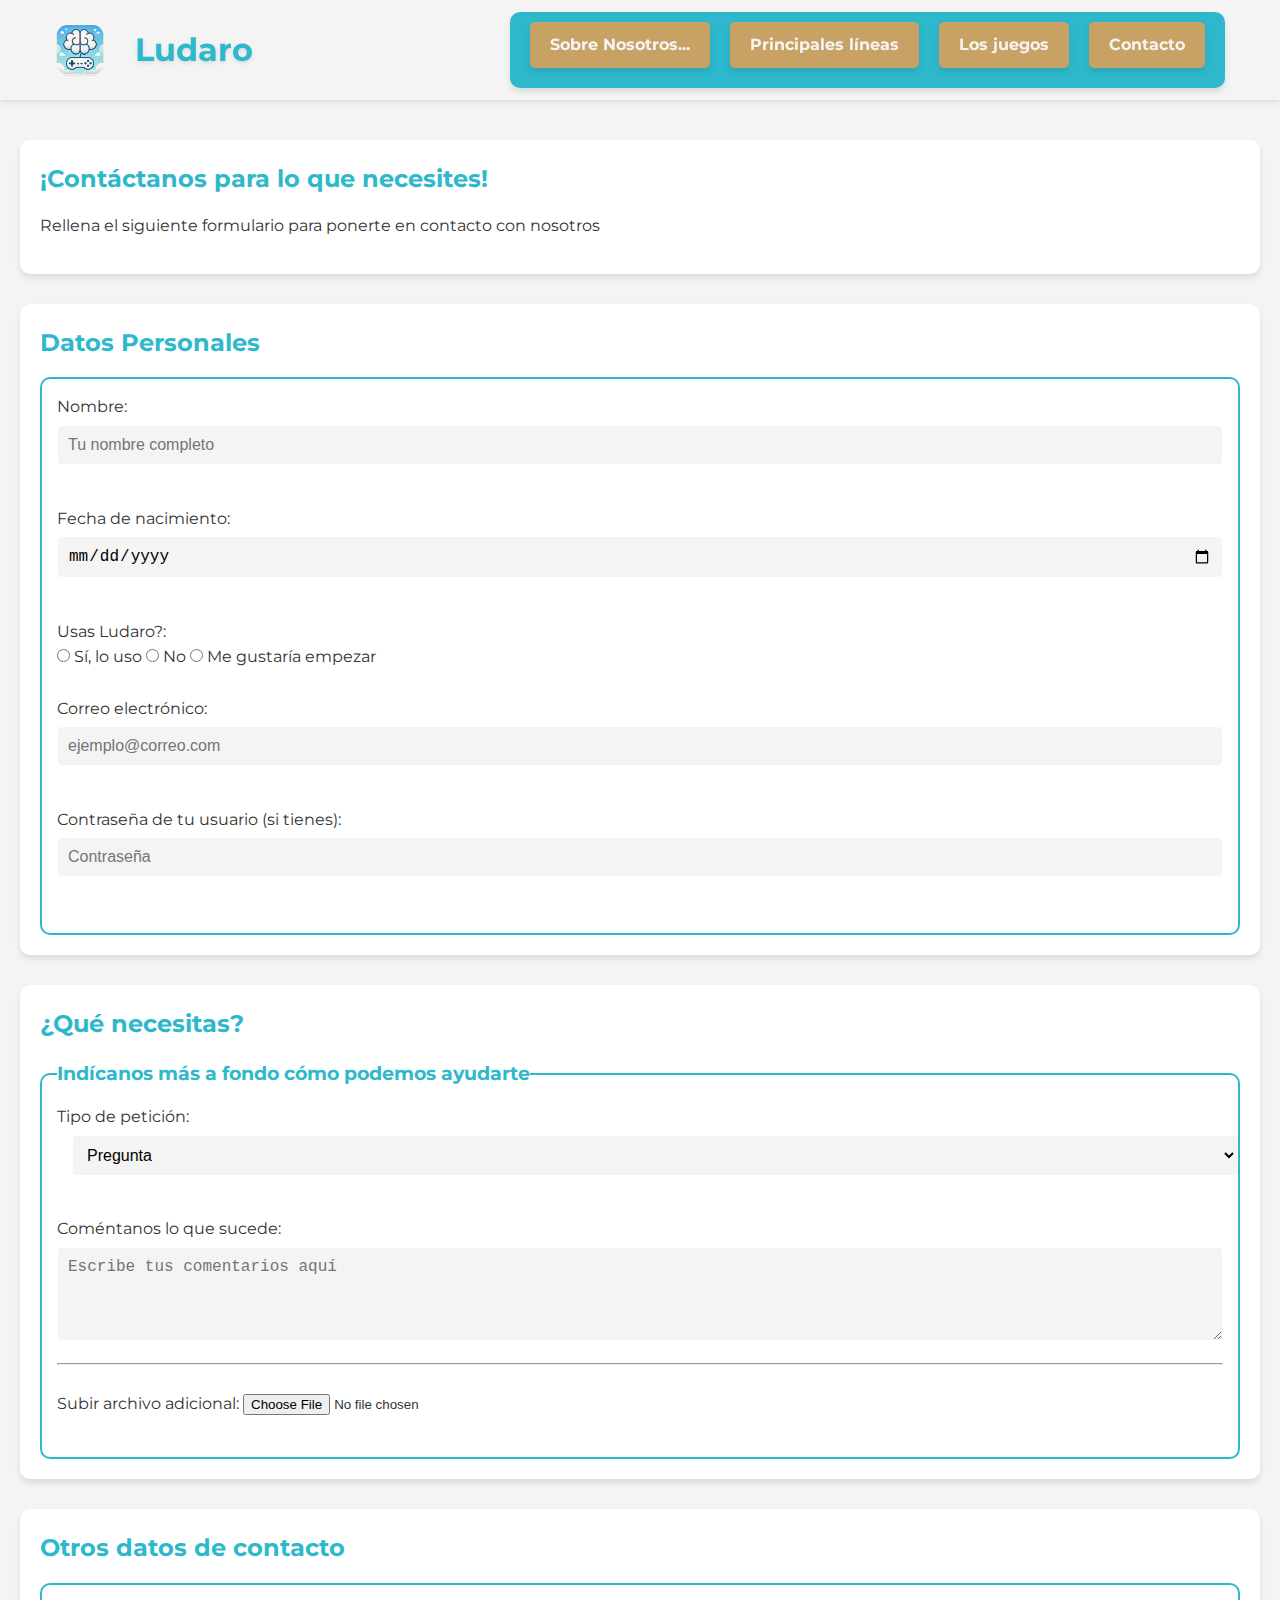
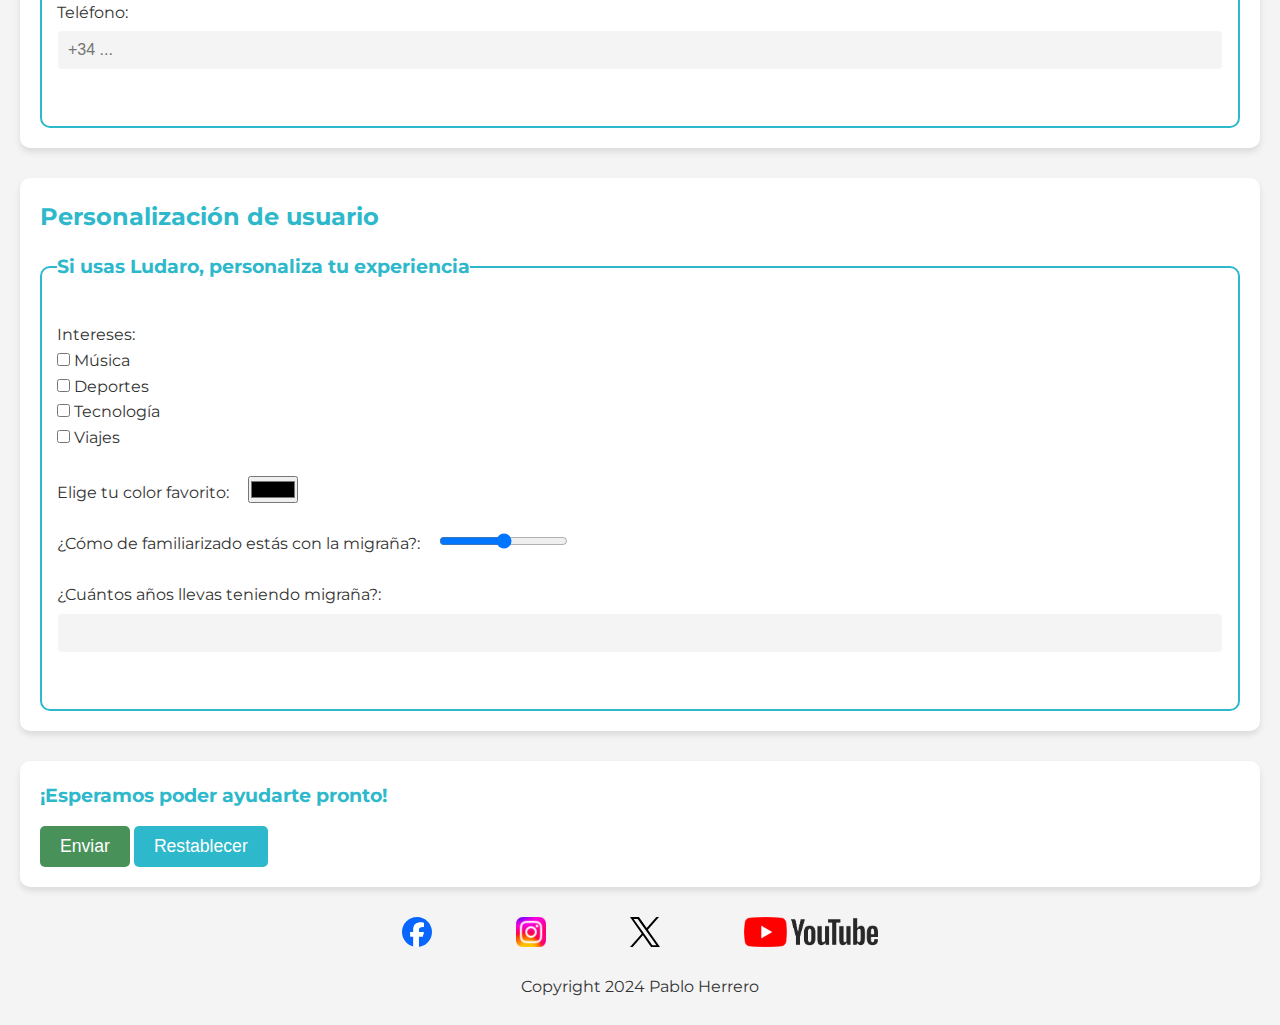
==== form.html @ 7e605c21 "Initial commit" ====
<!DOCTYPE html>
<html lang="es">
<head>
    <meta charset="UTF-8">
    <meta name="viewport" content="width=device-width, initial-scale=1.0">
    <meta http-equiv="X-UA-Compatible" content="IE=edge">
    <title>Ludaro - Contacto</title>
    <!-- Hoja de estilos CSS -->
    <link rel="stylesheet" href="css/styles.css" >
</head>
<body>
    <header>
        <div class="header_principal">
            <div class="logo">
                <a href="index.html">
                    <img src="images/logo.png" alt="Logo de Ludaro">
                    <h1>Ludaro</h1>
                </a>
            </div>
            <nav>
                <ul>
                    <li><a href="index.html">Sobre Nosotros...</a></li>
                    <li><a href="lineas.html">Principales líneas</a></li>
                    <li><a href="juegos.html">Los juegos</a></li>
                    <li><a href="form.html">Contacto</a></li>
                </ul>
            </nav>
        </div>
    </header>
    
    <main id="main-content">
        <section id="inicio-form">
            <h2>¡Contáctanos para lo que necesites!</h2>
            <p>Rellena el siguiente formulario para ponerte en contacto con nosotros</p>
        </section>
        <!-- He intentado crear server.php y no me funcionaba, por lo que los datos cuando se envía no van a ningun sitio -->
        <form action="server.php" method="post">
            <section id="datos-personales">
                <h2>Datos Personales</h2>
                <fieldset>
                    <label for="nombre">Nombre:</label>
                    <input type="text" id="nombre" name="nombre" placeholder="Tu nombre completo" required>
                    <br><br>
    
                    <!-- Campo de fecha -->
                    <label for="fecha-nacimiento">Fecha de nacimiento:</label>
                    <input type="date" id="fecha-nacimiento" name="fecha-nacimiento">
                    <br><br>
    
                    <!-- Radio buttons para uso -->
                    <label>Usas Ludaro?:</label>
                    <br>
                    <input type="radio" id="si" name="user" value="si">
                    <label for="si">Sí, lo uso</label>
                    <input type="radio" id="no" name="user" value="no">
                    <label for="no">No</label>
                    <input type="radio" id="otro" name="user" value="otro">
                    <label for="otro">Me gustaría empezar</label>
                    <br><br>
    
                    <!-- Campo de email -->
                    <label for="email">Correo electrónico:</label>
                    <input type="email" id="email" name="email" placeholder="ejemplo@correo.com" required>
                    <br><br>
    
                    <!-- Campo de contraseña -->
                    <label for="password">Contraseña de tu usuario (si tienes):</label>
                    <input type="password" id="password" name="password" placeholder="Contraseña" required>
                    <br><br>   
                </fieldset>
            </section>
            
            <section id="necesidades">
                <h2>¿Qué necesitas?</h2>
                <fieldset>
                    <legend>Indícanos más a fondo cómo podemos ayudarte</legend>
                    <!-- Desplegable tipo de peticion -->
                    <label for="peticion">Tipo de petición:</label>
                    <select id="peticion" name="peticion">
                        <option value="pregunta">Pregunta</option>
                        <option value="mejora">Mejora de experiencia</option>
                        <option value="solicitud">Solicitud</option>
                        <option value="queja">Queja</option>
                    </select>
                    <br><br>
    
                    <!-- Área de texto -->
                    <label for="comentarios">Coméntanos lo que sucede:</label><br>
                    <textarea id="comentarios" name="comentarios" rows="4" cols="50" placeholder="Escribe tus comentarios aquí"></textarea>
                    <br><hr/><br>
                    
    
                    <!-- Campo de archivo -->
                    <label for="archivo">Subir archivo adicional:</label>
                    <input type="file" id="archivo" name="archivo">
                    <br><br>
                </fieldset>
            </section>

            <section id="otros-datos">
                <h2>Otros datos de contacto</h2>
                <fieldset>
                    <!-- Campo de número tlf -->
                    <label for="telefono">Teléfono:</label>
                    <input type="tel" id="telefono" name="telefono" placeholder="+34 ...">
                    <br><br>
                </fieldset>
            </section>

            <section id="personalizacion">
                <h2>Personalización de usuario</h2>
                <fieldset>
                    <legend>Si usas Ludaro, personaliza tu experiencia</legend>
                    <br>
                    <!-- Checkbox de intereses personales-->
                    <label>Intereses:</label><br>
                    <input type="checkbox" id="musica" name="intereses" value="musica">
                    <label for="musica">Música</label><br>
                    <input type="checkbox" id="deportes" name="intereses" value="deportes">
                    <label for="deportes">Deportes</label><br>
                    <input type="checkbox" id="tecnologia" name="intereses" value="tecnologia">
                    <label for="tecnologia">Tecnología</label><br>
                    <input type="checkbox" id="viajes" name="intereses" value="viajes">
                    <label for="viajes">Viajes</label><br><br>
    
                    <!-- Campo de color favorito -->
                    <label for="color-favorito">Elige tu color favorito:</label>
                    <input type="color" id="color-favorito" name="color-favorito">
                    <br><br>
    
                    <!-- Campo de familiarizacion -->
                    <label for="rango">¿Cómo de familiarizado estás con la migraña?:</label>
                    <input type="range" id="rango" name="rango" min="1" max="100">
                    <br><br>
    
                    <!-- Numero para saber cuantos años lleva -->
                    <label for="anyos">¿Cuántos años llevas teniendo migraña?:</label>
                    <input type="number" id="anyos" name="anyos" min="1" max="80">
                    <br><br>
                </fieldset>
            </section>

            <section id="botones">
                <h3>¡Esperamos poder ayudarte pronto!</h3>
                <!-- Botones de envío y reinicio -->
                <input type="submit" value="Enviar">
                <input type="reset" value="Restablecer">
            </section>
        </form>
    </main>
    <!-- Enlaces internos a secciones y rrss en el footer -->
    <footer id="footer">
        <div class="socialMedia">
            <a href="https://www.facebook.com/"><img src="images/facebook.svg" alt="Facebook"></a>
            <a href="https://www.instagram.com/"><img src="images/instagram.png" alt="Instagram"></a>
            <a href="https://www.x.com/"><img src="images/X.svg" alt="X"></a>
            <a href="https://www.youtube.com/"><img src="images/youtube.png" alt="YouTube"></a>
        </div>
        <p>Copyright 2024 Pablo Herrero</p>
    </footer>
    <!-- He incluido un script de JS hecho con la ayuda de ChatGPT para que el campo de 'contraseña' solo sea obligatorio si usas Ludaro -->
    <script>
        document.addEventListener('DOMContentLoaded', function() {
            const radios = document.querySelectorAll('input[name="user"]');
            const passwordField = document.getElementById('password');
            function togglePasswordRequired() {
                const isUsingLudaro = document.querySelector('input[name="user"]:checked').value === "si";
                passwordField.required = isUsingLudaro;
            }
            radios.forEach(radio => {
                radio.addEventListener('change', togglePasswordRequired);
            });
        });
    </script>
</body>
</html>
---- css/styles.css ----
@import url('https://fonts.googleapis.com/css2?family=Montserrat:ital,wght@0,100..900;1,100..900&display=swap');

/* Colores principales */
:root {
    --color-principal: #2eb8cb; 
    --color-secundario: #f4f4f4; 
    --color-terciario: #C8A165; 
}

/* Reset de márgenes y paddings */
* {
    margin: 0;
    padding: 0;
    box-sizing: border-box;
    text-decoration: none;
}

body {
    font-family: "Montserrat", sans-serif;
    background-color: var(--color-secundario);
    color: #333;
    line-height: 1.6;
    padding: 20px;
}

/* Estilo del encabezado */
header {
    font-weight: bold;
    width: 100%;
    height: 100px;
    background-color: #f4f4f4; 
    position: fixed;
    top: 0;
    left: 0;
    z-index: 100;
    box-shadow: 0 2px 5px rgba(0, 0, 0, 0.1); 
}

.header_principal{
    max-width: 1200px;
    height: 100%;
    margin: auto;
    display: flex;
    justify-content: space-between; 
    align-items: center; 
    padding: 0 15px; 
}

.logo a{
    display: flex;
    align-items: center;
}

.logo a h1 {
    font-size: 2rem;
    color: var(--color-principal);
    margin-left: 20px;
    text-shadow: 0 2px 4px rgba(0, 0, 0, 0.1);
}

.logo a img {
    width: 50px;
    height:auto;
    margin-right: 10px;
}

/* Navegación principal */
nav {
    background-color: var(--color-principal);
    margin-top: 30px;
    margin-bottom: 30px;
    border-radius: 10px; 
    box-shadow: 0px 4px 6px rgba(0, 0, 0, 0.1); 
    padding: 10px 20px; 
    display: flex; 
    justify-content: center; 
}

nav ul {
    display: flex;
    gap: 20px;
    list-style: none;
    padding: 0; 
    margin: 0; 
}

nav ul li a {
    display: block;
    padding: 10px 20px;
    background-color: var(--color-terciario);
    color: var(--color-secundario);
    text-decoration: none;
    border-radius: 5px;
    transition: transform 0.3s ease, background-color 0.3s ease;
    box-shadow: 0 4px 6px rgba(0, 0, 0, 0.1);
}

/* Para efecto de hinchado */
nav ul li a:hover {
    background-color: #b49024;
    transform: scale(1.1); 
}

main {
    margin-top: 120px; 
}
/* Distintas secciones del main */
section {
    margin-bottom: 30px;
    padding: 20px;
    background-color: white;
    border-radius: 10px;
    box-shadow: 0 4px 6px rgba(0, 0, 0, 0.1);
}

/* Títulos de las secciones */
section h2, section h3, section h4, section h5 {
    color: var(--color-principal);
    margin-bottom: 15px;
}

/* Parrafos*/
section p {
    margin-bottom: 15px;
    font-size: 1rem;
}

/* Listas */
ul, ol {
    margin-left: 20px;
    padding-left: 20px;
}

li {
    margin-bottom: 10px;
}

/* Galería de juegos*/
.galeria-item {
    display: inline-block;
    width: 170px;
    margin-right: 100px;
    text-align: center;
}

.mas-proximamente {
    font-style: italic;
    color: var(--color-terciario);
}

/* Tablas */
table {
    width: 100%;
    border-collapse: collapse;
    margin-top: 20px;
}

th, td {
    border: 1px solid #ccc; /* Define el borde de 1px para las celdas */
    padding: 10px;
    text-align: center;
}

thead {
    background-color: var(--color-principal);
    color: #fff;
}

tfoot {
    background-color: var(--color-terciario);
    color: #fff;
}

/* Imágenes dentro de las secciones */
section img {
    margin-right: 15px;
    float: left;
    width: 100%;
    max-width: 300px;
    height: auto;
}

section:after {
    content: "";
    display: table;
    clear: both;
}

/* Footer */
footer {
    text-align: center;
}

footer h5{
    margin-bottom: 20px;
}

footer ul {
    list-style-type: none;
    display: flex;
    justify-content: space-around;
    padding: 10px 0;
    background-color: var(--color-principal);
    border-radius: 5px;
}

footer ul li a {
    color: #fff;
    text-decoration: none;
    padding: 5px 10px;
}

footer ul li a:hover {
    text-decoration: underline;
}

.socialMedia img{
    margin: 0 40px;
    max-height: 30px;
    margin-bottom: 20px;
}

.socialMedia img:hover {
    transform: scale(1.05);
    transition: transform 0.3s ease-in-out;
}

/*Cosas especificas de form.html*/
section fieldset {
    border: 2px solid var(--color-principal); 
    padding: 15px;
    border-radius: 10px;
    background-color: white;
}

section legend {
    font-weight: bold;
    font-size: 1.2rem;
    color: var(--color-principal);
}

/* Defino estilo de los inputs */
input[type="text"], 
input[type="date"], 
input[type="email"], 
input[type="password"], 
input[type="tel"], 
input[type="number"], 
section necesidades.peticion,
textarea, 
select {
    width: 100%;
    padding: 10px;
    border: 1px solid white;
    border-radius: 5px;
    margin-top: 5px;
    margin-bottom: 15px;
    font-size: 1rem;
    background-color: var(--color-secundario);
}

input[type="range"], 
input[type="color"],
select {
    margin-left: 15px;
}


/* Botones de envío y restablecer */
input[type="reset"] {
    background-color: var(--color-principal);
    color: white;
    padding: 10px 20px;
    border: none;
    border-radius: 5px;
    font-size: 1.1rem;
    cursor: pointer;
    transition: background-color 0.3s ease-in-out;
}

input[type="submit"] {
    background-color: #48925a;
    color: white;
    padding: 10px 20px;
    border: none;
    border-radius: 5px;
    font-size: 1.1rem;
    cursor: pointer;
    transition: background-color 0.3s ease-in-out;
}

input[type="submit"]:hover {
    background-color: #2b6a3a; /* Un tono más oscuro cuando pasas por encima */
} 
input[type="reset"]:hover {
    background-color: #1b8b9a; 
}


/* Responsive Design */
@media screen and (max-width: 768px) {
    header h1 {
        font-size: 2rem;
    }

    nav ul {
        flex-direction: column;
        align-items: center;
    }

    nav ul li {
        margin: 10px 0;
    }

    section img {
        width: 100%;
        margin: 10px 0;
    }

    #imagenes img {
        width: 100%;
        margin: 10px 0;
    }
}

@media screen and (max-width: 480px) {
    body {
        padding: 10px;
    }

    nav ul li a {
        padding: 10px 15px;
    }

    footer ul {
        flex-direction: column;
        align-items: center;
    }

    footer ul li {
        margin-bottom: 10px;
    }
}
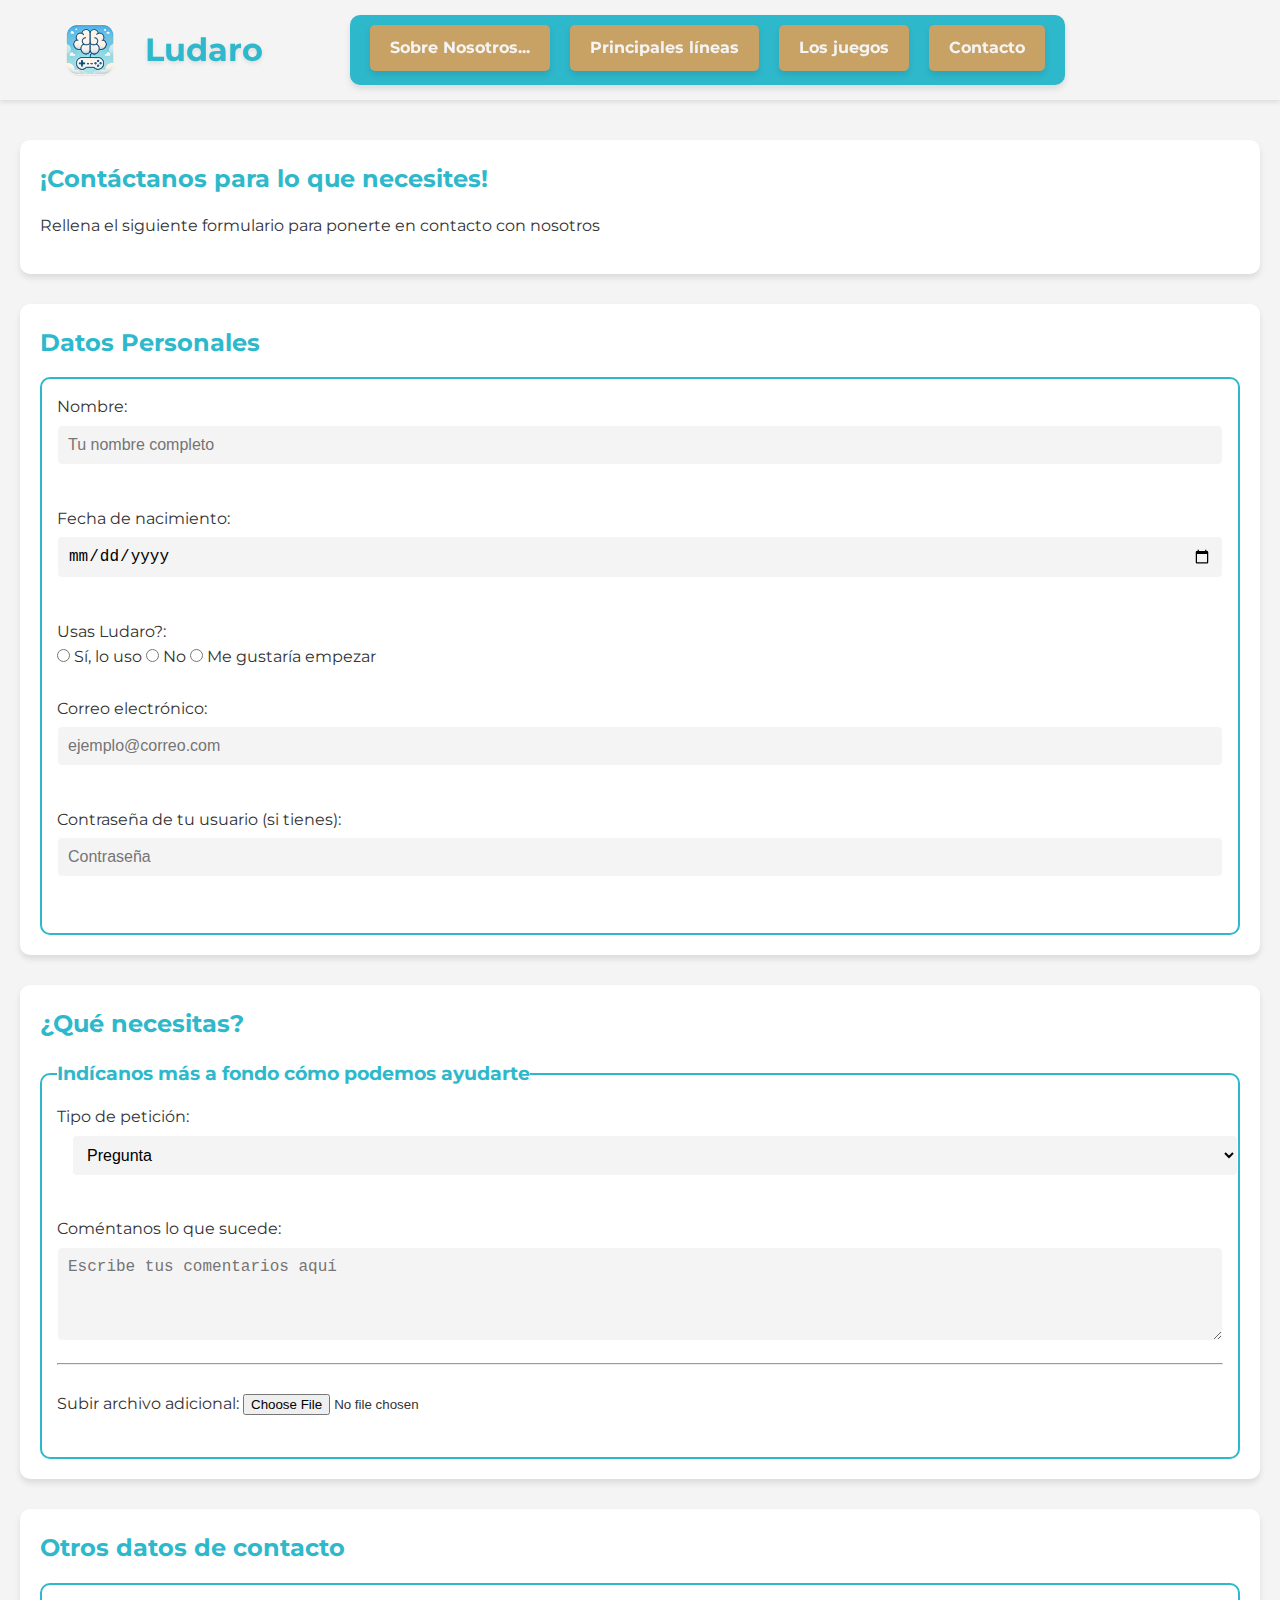
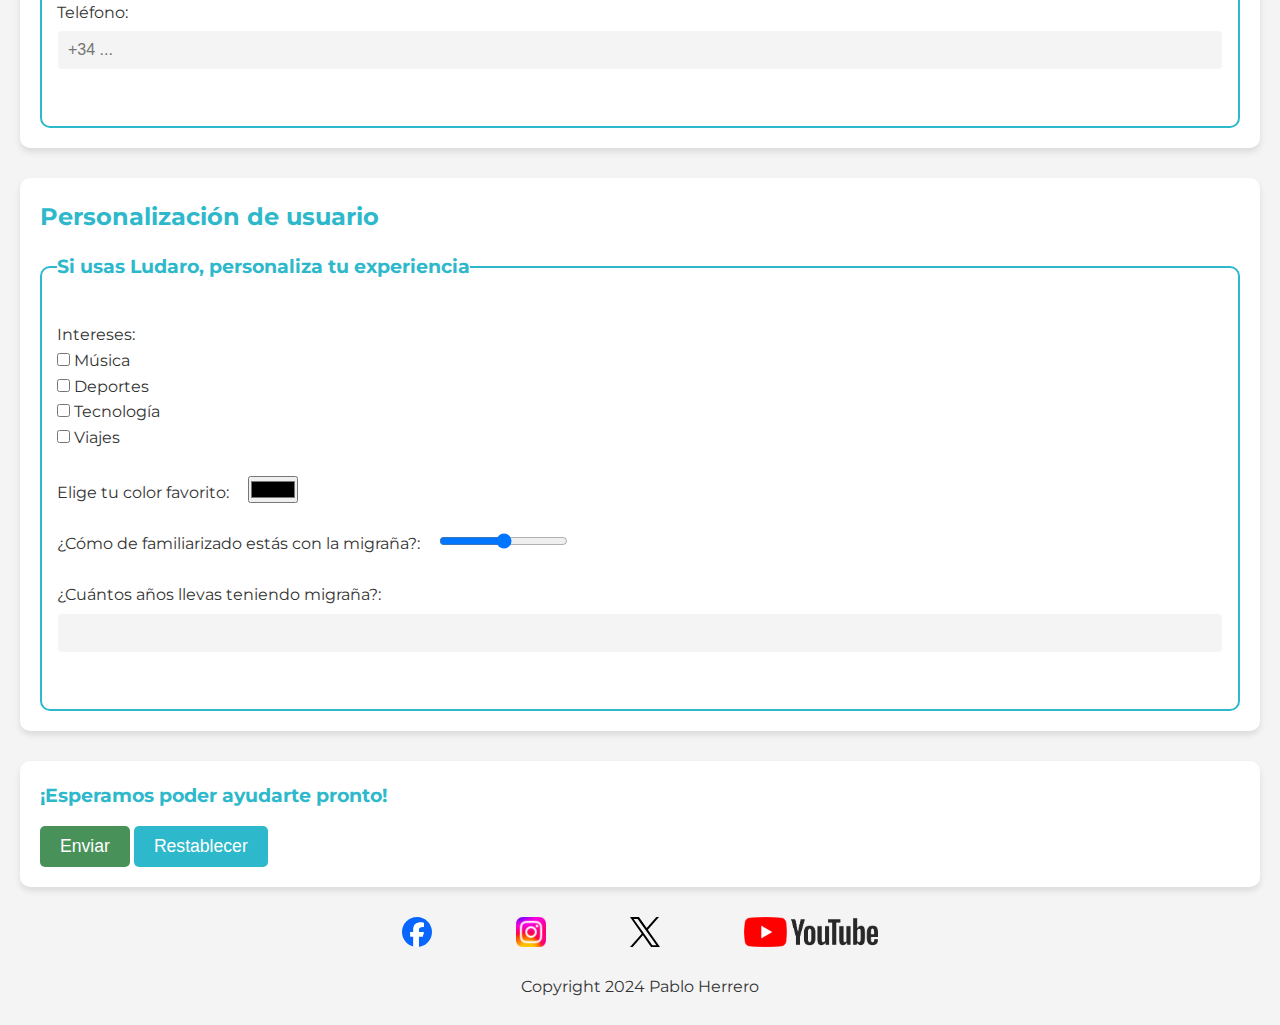
==== commit 93687287: "Pasados validadores" ====
--- a/form.html
+++ b/form.html
@@ -87,7 +87,7 @@
                     <!-- Área de texto -->
                     <label for="comentarios">Coméntanos lo que sucede:</label><br>
                     <textarea id="comentarios" name="comentarios" rows="4" cols="50" placeholder="Escribe tus comentarios aquí"></textarea>
-                    <br><hr/><br>
+                    <br><hr><br>
                     
     
                     <!-- Campo de archivo -->
--- a/css/styles.css
+++ b/css/styles.css
@@ -24,7 +24,7 @@
 }
 
 /* Estilo del encabezado */
-header {
+.header_principal {
     font-weight: bold;
     width: 100%;
     height: 100px;
@@ -33,22 +33,18 @@
     top: 0;
     left: 0;
     z-index: 100;
-    box-shadow: 0 2px 5px rgba(0, 0, 0, 0.1); 
-}
-
-.header_principal{
-    max-width: 1200px;
-    height: 100%;
+    box-shadow: 0 2px 5px rgba(0, 0, 0, 0.1);
     margin: auto;
     display: flex;
-    justify-content: space-between; 
-    align-items: center; 
-    padding: 0 15px; 
+    justify-content: space-between;
+    align-items: center;
+    padding: 0 15px;
 }
 
 .logo a{
     display: flex;
     align-items: center;
+    margin-left: 50px;
 }
 
 .logo a h1 {
@@ -65,18 +61,16 @@
 }
 
 /* Navegación principal */
-nav {
+.header_principal nav {
     background-color: var(--color-principal);
-    margin-top: 30px;
-    margin-bottom: 30px;
-    border-radius: 10px; 
-    box-shadow: 0px 4px 6px rgba(0, 0, 0, 0.1); 
-    padding: 10px 20px; 
-    display: flex; 
-    justify-content: center; 
-}
-
-nav ul {
+    border-radius: 10px;
+    box-shadow: 0px 4px 6px rgba(0, 0, 0, 0.1);
+    padding: 10px 20px;
+    margin-right: 200px;
+    height: 70px;
+}
+
+.header_principal nav ul {
     display: flex;
     gap: 20px;
     list-style: none;
@@ -84,7 +78,7 @@
     margin: 0; 
 }
 
-nav ul li a {
+.header_principal nav ul li a {
     display: block;
     padding: 10px 20px;
     background-color: var(--color-terciario);
@@ -95,8 +89,8 @@
     box-shadow: 0 4px 6px rgba(0, 0, 0, 0.1);
 }
 
-/* Para efecto de hinchado */
-nav ul li a:hover {
+/* Para efecto de hinchado en el menú */
+.header_principal nav ul li a:hover {
     background-color: #b49024;
     transform: scale(1.1); 
 }
@@ -299,27 +293,45 @@
 
 /* Responsive Design */
 @media screen and (max-width: 768px) {
-    header h1 {
-        font-size: 2rem;
-    }
-
-    nav ul {
+    .header_principal {
+        flex-direction: column;
+        height: auto;
+        padding: 15px;
+    }
+
+    .header_principal nav {
+        width: 100%;
+        margin: 10px 0;
+        padding: 0;
+    }
+
+    .header_principal nav ul {
+        flex-direction: column;
+        gap: 10px;
+    }
+
+    main {
+        margin-top: 150px;
+    }
+
+    .menu-toggle {
+        display: block;
+        background-color: var(--color-principal);
+        color: white;
+        padding: 10px;
+        border: none;
+        cursor: pointer;
+        border-radius: 5px;
+    }
+
+    .header_principal nav ul {
+        display: none;
+    }
+
+    .menu-toggle.active + ul {
+        display: flex;
         flex-direction: column;
         align-items: center;
-    }
-
-    nav ul li {
-        margin: 10px 0;
-    }
-
-    section img {
-        width: 100%;
-        margin: 10px 0;
-    }
-
-    #imagenes img {
-        width: 100%;
-        margin: 10px 0;
     }
 }
 
@@ -328,8 +340,14 @@
         padding: 10px;
     }
 
-    nav ul li a {
+    .header_principal nav ul {
+        width: 100%;
+        text-align: center;
+    }
+
+    .header_principal nav ul li a {
         padding: 10px 15px;
+        width: 100%;
     }
 
     footer ul {
